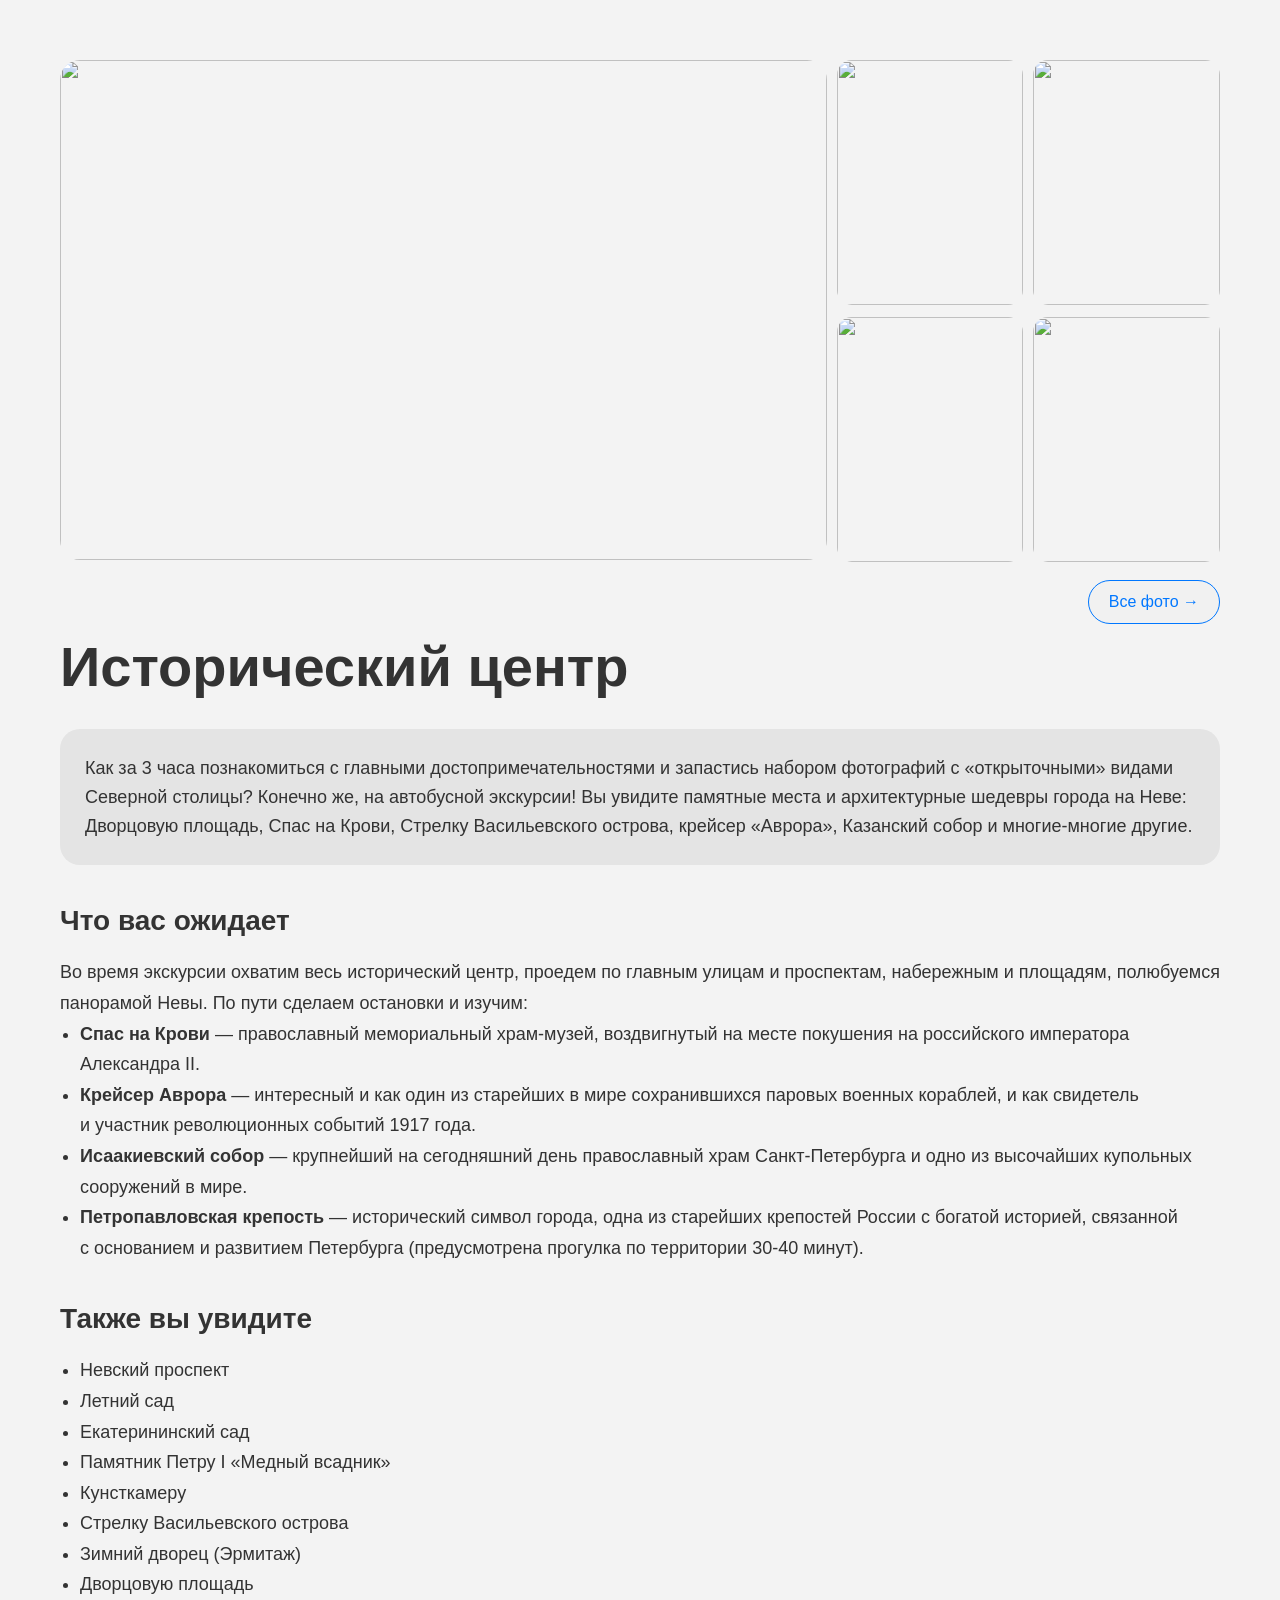
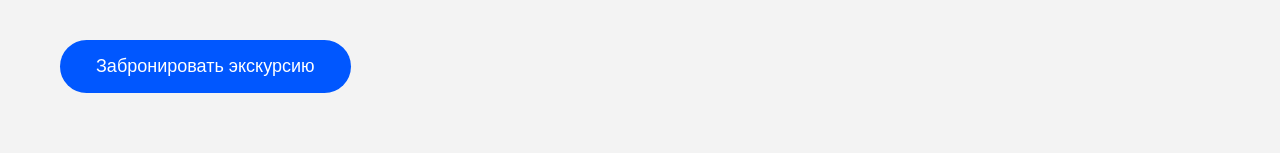
==== routes/historical-center.html @ 01e5e87c "Add files via upload" ====
<!DOCTYPE html>
<html lang="ru">

<head>
    <meta charset="UTF-8">
    <meta name="viewport" content="width=device-width, initial-scale=1.0">
    <link rel="icon" href="../img/Gemini_Generated_Image_ymd1gxymd1gxymd1-Photoroom.png">
    <title>Исторический центр</title>
    <link rel="stylesheet" href="../style.css">
</head>

<body>
    <section class="tour-page">
        <div class="tour-gallery">
            <div class="main-photo">
                <img src="https://images.pexels.com/photos/9007396/pexels-photo-9007396.jpeg" class="gallery-image" alt="">
            </div>

            <div class="small-photos">
                <img src="https://images.pexels.com/photos/10594739/pexels-photo-10594739.png" class="gallery-image" alt="">
                <img src="https://images.pexels.com/photos/4929005/pexels-photo-4929005.jpeg" class="gallery-image" alt="">
                <img src="https://images.pexels.com/photos/14017998/pexels-photo-14017998.jpeg" class="gallery-image" alt="">
                <img src="https://images.pexels.com/photos/32832223/pexels-photo-32832223.jpeg" class="gallery-image" alt="">
                <!-- скрытые фото -->

                <img src="https://images.pexels.com/photos/32832223/pexels-photo-32832223.jpeg" class="gallery-image hidden-gallery-image" alt="">
                <img src="https://images.pexels.com/photos/32832223/pexels-photo-32832223.jpeg" class="gallery-image hidden-gallery-image" alt="">
                <img src="https://images.pexels.com/photos/32832223/pexels-photo-32832223.jpeg" class="gallery-image hidden-gallery-image" alt="">
            </div>
            <button class="all-photos-btn">
                Все фото →
            </button>
        </div>

        <h1 class="nameR">Исторический центр</h1>

        <div class="tour-intro">
            Как за 3 часа познакомиться с главными достопримечательностями и запастись набором фотографий с «открыточными» видами Северной столицы? Конечно же, на автобусной экскурсии! Вы увидите памятные места и архитектурные шедевры города на Неве: Дворцовую площадь, Спас на Крови, Стрелку Васильевского острова, крейсер «Аврора», Казанский собор и многие-многие другие.
        </div>

        <div class="tour-content">
            <h3>Что вас ожидает</h3>
            <p>
                Во время экскурсии охватим весь исторический центр, проедем по главным улицам и проспектам, набережным и площадям, полюбуемся панорамой Невы. По пути сделаем остановки и изучим:
            </p>

            <ul>
                <li><strong>Спас на Крови</strong> — православный мемориальный храм-музей, воздвигнутый на месте покушения на российского императора Александра II.</li>
                <li><strong>Крейсер Аврора</strong> — интересный и как один из старейших в мире сохранившихся паровых военных кораблей, и как свидетель и участник революционных событий 1917 года.</li>
                <li><strong>Исаакиевский собор</strong> — крупнейший на сегодняшний день православный храм Санкт-Петербурга и одно из высочайших купольных сооружений в мире.</li>
                <li><strong>Петропавловская крепость</strong> — исторический символ города, одна из старейших крепостей России с богатой историей, связанной с основанием и развитием Петербурга (предусмотрена прогулка по территории 30-40 минут).</li>
            </ul>

            <h3>Также вы увидите</h3>

            <ul>
                <li>Невский проспект</li>
                <li>Летний сад</li>
                <li>Екатерининский сад</li>
                <li>Памятник Петру I «Медный всадник»</li>
                <li>Кунсткамеру</li>
                <li>Стрелку Васильевского острова</li>
                <li>Зимний дворец (Эрмитаж)</li>
                <li>Дворцовую площадь</li>
            </ul>
        </div>

        <button class="open-booking">
            Забронировать экскурсию
        </button>
    </section>

    
<div class="lightbox" id="lightbox">

<!-- закрыть -->
<span class="close-lightbox">&times;</span>

<!-- счетчик -->
<div class="lightbox-counter">
<span id="currentSlide">1</span> /
<span id="totalSlides">8</span>
</div>

<!-- фото -->
<div class="lightbox-image-wrapper">

<img src="" class="lightbox-image" id="lightboxImage">

</div>

<!-- стрелки -->
<button class="lightbox-prev">&#10094;</button>
<button class="lightbox-next">&#10095;</button>

<!-- миниатюры -->
<div class="lightbox-thumbs" id="lightboxThumbs"></div>

</div>

    <script src="../gallery.js"></script>

</body>
</html>
---- style.css ----
*{
margin:0;
padding:0;
box-sizing:border-box;
font-family: Arial, sans-serif;
}

body{  
background:#f3f3f3;
color:#333;
}

.a{
  max-width: 1500px; 
margin: 0 auto;   
padding: 0 20px; 
}

/* HEADER */

.header{
position:absolute;
top:0;
width:100%;
display:flex;
justify-content:space-between;
align-items:center;
padding:25px 60px;
color:white;
background-color: #0077ff;
}

.header nav a{
margin-left:30px;
margin-top: 10px;
text-decoration:none;
color:rgb(255, 255, 255);
font-weight:800;

}

.header nav a:hover{
opacity:0.7;
}

.logo{
font-size:24px;
font-weight:bold;
}


/* HERO */

.hero{
height:100vh;
background:url("https://images.unsplash.com/photo-1513326738677-b964603b136d")
center/cover no-repeat;
display:flex;
align-items:center;
justify-content:center;
text-align:center;
color:white;
}

.hero-content{
background:rgba(0,0,0,0.5);
padding:50px;
border-radius:10px;
}

.hero h1{
font-size:56px;
margin-bottom:20px;
}

.hero p{
font-size:22px;
margin-bottom:30px;
}

.open-booking{
padding:15px 35px;
background:#ff7a18;
border:none;
color:white;
font-size:18px;
border-radius:6px;
cursor:pointer;
}

.open-booking:hover{
background:#ff5500;
}


/* ROUTES */

/* .routes{
padding:100px 60px;
text-align:center;
}

.routes h2{
font-size:36px;
margin-bottom:50px;
}

.routes-grid{
display:flex;
gap:30px;
justify-content: space-between;
flex-wrap:wrap;
}

.route-card{
background:rgb(255, 255, 255);
padding:35px;
margin: 25px;
width:300px;
border-radius:10px;
box-shadow:0 8px 20px rgba(0,0,0,0.1);
transition:0.3s;
}

.route-card:hover{
transform:translateY(-10px);
} */

.routes{
padding:80px 60px;
background:#f2f2f2;
text-align:center;
}

.routes h2{
font-size:36px;
margin-bottom:40px;
}

.routes-container{
display:grid;
grid-template-columns:repeat(auto-fit, minmax(400px, 1fr));
gap:40px;
}

/* карточка */
.route-card{
background:white;
border-radius:20px;
overflow:hidden;
box-shadow:0 10px 25px rgba(0,0,0,0.1);
transition:0.3s;
text-align:left;
text-decoration:none;
color:inherit;
display:block;
}

.route-card:hover{
transform:translateY(-5px);
}

/* картинка */
.route-card img{
width:100%;
height:200px;
object-fit:cover;
}

/* контент */
.route-content{
padding:25px;
}

.route-content h3{
font-size:22px;
margin-bottom:10px;
}

.route-desc{
color:#555;
margin-bottom:15px;
}

/* ключевые точки */
.route-points-title{
color:#0077ff;
font-weight:bold;
margin-bottom:10px;
}

.route-points{
list-style:none;
padding:0;
margin:0;
}

.route-points li{
margin-bottom:5px;
color:#333;
}

/* кнопка */
.routes-more-btn{
margin-top:40px;
padding:12px 28px;
border-radius:25px;
border:1px solid #0077ff;
background:white;
color:#0077ff;
cursor:pointer;
transition:0.3s;
}

.routes-more-btn:hover{
background:#0077ff;
color:white;
}


/* GALLERY */

.gallery{
padding:100px 60px;
text-align:center;
}

.gallery h2{
font-size:36px;
margin-bottom:50px;
}

.gallery-grid{
display:grid;
grid-template-columns:repeat(auto-fit,minmax(250px,1fr));
gap:20px;
}

.gallery-img{
width:100%;
height:250px;
object-fit:cover;
border-radius:8px;
cursor:pointer;
transition:0.3s;
}

.gallery-img:hover{
transform:scale(1.05);
}


/* LIGHTBOX */

.lightbox{
position:fixed;
top:0;
left:0;
width:100%;
height:100%;
background:rgba(0,0,0,0.9);
display:none;
align-items:center;
justify-content:center;
}

.lightbox img{
max-width:90%;
max-height:80%;
}


/* FOOTER */

footer{
background:#111;
color:white;
text-align:center;
padding:25px;
}

.advantages{
padding:100px 60px;
background:white;
text-align:center;
}

.advantages h2{
font-size:36px;
margin-bottom:60px;
}

.advantages-grid{
display:grid;
grid-template-columns:repeat(auto-fit,minmax(250px,1fr));
gap:40px;
}

.advantage{
background:#f7f9fc;
padding:40px;
border-radius:10px;
transition:0.3s;
}

.advantage:hover{
transform:translateY(-10px);
box-shadow:0 10px 25px rgba(0,0,0,0.1);
}

.icon{
font-size:40px;
margin-bottom:20px;
}

.advantage h3{
margin-bottom:15px;
font-size:22px;
}

.map-section{
padding:100px 60px;
text-align:center;
background:#f3f3f3;
}

.map-section h2{
font-size:36px;
margin-bottom:40px;
}

#map{
height:500px;
width:100%;
border-radius:10px;
margin-top:40px;
box-shadow:0 10px 25px rgba(0,0,0,0.15);
}

.reviews {
  padding: 100px 60px;
  background: #f7f9fc;
  text-align: center;
}

.reviews h2 {
  font-size: 36px;
  margin-bottom: 50px;
}

.reviews-grid {
  display: grid;
  grid-template-columns: repeat(auto-fit, minmax(250px, 1fr));
  gap: 30px;
  justify-items: center;
}

.review-card {
  background: white;
  padding: 30px;
  border-radius: 10px;
  box-shadow: 0 8px 20px rgba(0,0,0,0.1);
  transition: 0.3s;
}

.review-card:hover {
  transform: translateY(-10px);
  box-shadow: 0 12px 25px rgba(0,0,0,0.15);
}

.review-card .stars {
  font-size: 20px;
  color: #FFD700; /* золотые звезды */
  margin-bottom: 15px;
}

.review-card p {
  font-size: 16px;
  margin-bottom: 15px;
}

.review-card h4 {
  font-size: 14px;
  color: #555;
  font-weight: normal;
}

.about{
padding:100px 60px;
background:white;
}

.about-container{
display:grid;
grid-template-columns:1fr 1fr;
gap:50px;
align-items:center;
}

.about-image img{
width:100%;
border-radius:10px;
box-shadow:0 10px 25px rgba(0,0,0,0.15);
}

.about-text h2{
font-size:36px;
margin-bottom:20px;
}

.about-text p{
margin-bottom:20px;
line-height:1.6;
font-size:16px;
}

.about-stats{
display:flex;
gap:40px;
margin-top:30px;
}

.stat h3{
font-size:32px;
color:#0077ff;
}

.stat p{
font-size:14px;
color:#555;
}

.booking{
padding:100px 60px;
background:#f3f3f3;
text-align:center;
}

.booking h2{
font-size:36px;
margin-bottom:40px;
}

.booking-form{
max-width:600px;
margin:auto;
background:white;
padding:40px;
border-radius:12px;
box-shadow:0 10px 25px rgba(0,0,0,0.1);
display:grid;
gap:20px;
}

.form-group{
display:flex;
flex-direction:column;
text-align:left;
}

.form-group label{
margin-bottom:6px;
font-weight:500;
}

.form-group input,
.form-group select{
padding:12px;
border:1px solid #ddd;
border-radius:6px;
font-size:14px;
}

.booking-btn{
margin-top:10px;
padding:14px;
border:none;
background:#0077ff;
color:white;
font-size:16px;
border-radius:6px;
cursor:pointer;
transition:0.3s;
}

.booking-btn:hover{
background:#005ad1;
}

.footer{
background:#111111;
color:white;
padding:60px 60px 20px;
}

.footer-container{
display:grid;
grid-template-columns:repeat(auto-fit,minmax(220px,1fr));
gap:40px;
margin-bottom:40px;
}

.footer-column h3{
margin-bottom:15px;
}

.footer-column p{
font-size:14px;
line-height:1.6;
}

.footer-column ul{
list-style:none;
padding:0;
}

.footer-column ul li{
margin-bottom:8px;
}

.footer-column ul a{
color:#ddd;
text-decoration:none;
}

.footer-column ul a:hover{
color:white;
}

.socials a{
display:inline-block;
margin-right:10px;
color:#ddd;
text-decoration:none;
}

.socials a:hover{
color:white;
}

.footer-bottom{
border-top:1px solid #333;
padding-top:20px;
text-align:center;
font-size:14px;
color:#aaa;
}

.booking-modal{
display:none;
position:fixed;
top:0;
left:0;
width:100%;
height:100%;
background:rgba(0,0,0,0.6);
justify-content:center;
align-items:center;
z-index:9000;
}

.booking-content{
background:white;
padding:40px;
border-radius:10px;
width:90%;
max-width:500px;
position:relative;
animation:modalShow 0.3s ease;
}

@keyframes modalShow{
from{
transform:scale(0.8);
opacity:0;
}
to{
transform:scale(1);
opacity:1;
}
}

.close-modal{
position:absolute;
right:15px;
top:10px;
font-size:28px;
cursor:pointer;
}

.booking-form{
display:grid;
gap:15px;
margin-top:20px;
}

.booking-form input,
.booking-form select{
padding:10px;
border:1px solid #ddd;
border-radius:6px;
}

.booking-btn{
background:#0077ff;
color:white;
border:none;
padding:12px;
border-radius:6px;
cursor:pointer;
}

.toast{
position:fixed;
bottom:30px;
right:30px;
background:#28a745;
color:white;
padding:15px 25px;
border-radius:8px;
box-shadow:0 5px 15px rgba(0,0,0,0.2);
opacity:0;
transform:translateY(20px);
transition:0.4s;
z-index:9999;
}

.toast.show{
opacity:1;
transform:translateY(0);
}

/* ===== АДАПТИВ ДЛЯ ТЕЛЕФОНА ===== */
@media (max-width: 768px){

/* Общие отступы */
section{
padding:60px 20px !important;
}

/* Заголовки */
h1{
font-size:28px;
}

h2{
font-size:24px;
}

/* HERO */
.hero{
padding:100px 20px;
text-align:center;
}

/* Кнопки */
.open-booking{
width:100%;
padding:15px;
font-size:16px;
}

/* Карточки маршрутов */
.routes-container{
grid-template-columns:1fr;
}

/* Галерея */
.gallery{
grid-template-columns:1fr;
}

/* О компании */
.about-container{
grid-template-columns:1fr;
}

.about-image{
order:-1;
}

/* Отзывы */
.reviews-container{
grid-template-columns:1fr;
}

/* Форма */
.booking-form{
padding:20px;
}

/* Футер */
.footer-container{
grid-template-columns:1fr;
text-align:center;
}

}

@media (max-width: 768px){

.booking-content{
width:90%;
padding:25px;
}

}

@media (max-width: 768px){

.toast{
right:50%;
transform:translateX(50%);
bottom:20px;
width:90%;
text-align:center;
}

}




.mobile-booking-btn{
display:none;
position:fixed;
text-align: center;
border-radius: 6px;
bottom:0;
left:0;
width:100%;
padding:15px;
background:#0077ff;
color:white;
border:none;
font-size:18px;
z-index:1000;
}

/* показываем только на телефоне */
@media (max-width:768px){
.mobile-booking-btn{
width: 100%;
display:block;
}
}

.pricing{
padding:100px 60px;
background:#f3f3f3;
text-align:center;
}

.pricing h2{
font-size:64px;
font-weight:700;
margin-bottom:60px;
}

.pricing-container{
display:grid;
grid-template-columns:repeat(auto-fit,minmax(320px,1fr));
gap:30px;
}

/* карточка */
.price-card{
position:relative;
background:#f7f7f7;
border-radius:30px;
padding:40px;
overflow:hidden;
text-align:left;

box-shadow:
0 10px 20px rgba(0,0,0,0.08);

transition:0.3s;
min-height:520px;
}

.price-card:hover{
transform:translateY(-5px);
}

/* фоновая архитектура */
.card-bg{
position:absolute;
right:-20px;
bottom:0;
height:80%;
opacity:0.35;
pointer-events:none;
}

/* заголовок */
.price-card h3{
font-size:28px;
font-weight:700;
margin-bottom:10px;
}

/* люди */
.people{
font-size:16px;
font-weight:600;
margin-bottom:30px;
}

/* цена */
.price{
font-size:64px;
font-weight:300;
color:#0057ff;
margin-bottom:40px;
}

/* список */
.price-card ul{
padding-left:18px;
margin-bottom:40px;
position:relative;
z-index:2;
}

.price-card ul li{
margin-bottom:12px;
font-size:18px;
}

/* кнопка */
.price-card button{
position:absolute;
bottom:35px;
left:40px;

background:#0057ff;
color:white;

border:none;
padding:14px 32px;
border-radius:40px;

font-size:18px;
cursor:pointer;
transition:0.3s;
z-index:2;
}

.price-card button:hover{
background:#0040c9;
transform:translateY(-2px);
}

@media (max-width:768px){

.pricing{
padding:70px 20px;
}

.pricing h2{
font-size:38px;
}

.price-card{
min-height:auto;
padding:30px;
}

.price{
font-size:48px;
}

.card-bg{
height:55%;
opacity:0.2;
}

.price-card button{
position:static;
margin-top:20px;
width:100%;
}

}

.total-price{
font-size:20px;
font-weight:bold;
margin-top:10px;
color:#0077ff;
text-align:center;
}

/* затемнение */
.overlay{
position:fixed;
top:0;
left:0;
width:100%;
height:100%;
background:rgba(0,0,0,0.5);
opacity:0;
visibility:hidden;
transition:0.3s;
z-index:999;

}

.overlay.active{
opacity:1;
visibility:visible;
}

/* меню */
.nav{
position:fixed;
top:0;
right:-100%;
width:280px;
height:100%;
background:#0077ff;
z-index:1001;
transition:0.4s;
display:flex !important;
flex-direction:column;

}

.nav.active{
right:0;
}

/* ссылки */
.nav a{
text-decoration:none;
font-size:18px;
color:#333;
transition:0.6s;
display: inline-block;
}

.nav a:hover{
transform: scale(1.2);
}

/* крестик */
.close-menu{
font-size:28px;
cursor:pointer;
align-self:flex-end;
color: rgb(255, 255, 255);
margin: 3px;
}

/* бургер */
.burger{
display:none;
flex-direction:column;
cursor:pointer;

}

.burger span{
width:25px;
height:3px;
background:#ffffff;
margin:4px 0;
}

/* мобильная версия */
@media (max-width:768px){
.burger{
display:flex;
}
}

/* ПК версия */
@media (min-width: 769px){

.nav{
position:static;
display:flex;
flex-direction:row;
height:auto;
width:auto;
background:none;
box-shadow:none;
right:0;
}

.overlay{
display:none;
}

.close-menu{
display:none;
}

}

/* кнопка */
.routes-more-btn{
margin:60px auto 0;
display:block;
padding:14px 32px;
font-size:16px;
border-radius:30px;
border:1px solid #0077ff;
background:transparent;
color:#0077ff;
cursor:pointer;
transition:0.3s;
}

.routes-more-btn:hover{
background:#0077ff;
color:white;
transform:translateY(-2px);
}

/* скрытый блок */
.routes-more{
max-height:0;
overflow:hidden;
transition:0.5s ease;
}

/* открытое состояние */
.routes-more.active{
max-height:2000px;
margin-top:40px;
}

/* ===== СТРАНИЦА МАРШРУТА ===== */

.tour-page{
max-width:1200px;
margin:auto;
padding:60px 20px;
}

.tour-gallery{
display:grid;
grid-template-columns:2fr 1fr;
gap:10px;
margin-bottom:40px;
}

.main-photo img{
width:100%;
height:500px;
object-fit:cover;
border-radius:20px;
}

.small-photos{
display:grid;
grid-template-columns:1fr 1fr;
gap:10px;
}

.small-photos img{
width:100%;
height:245px;
object-fit:cover;
border-radius:15px;
}

.tour-page h1{
font-size:56px;
margin-bottom:30px;
}

.tour-intro{
background:#e4e4e4;
padding:25px;
border-radius:20px;
font-size:18px;
line-height:1.6;
margin-bottom:40px;
}

.tour-content h3{
margin:40px 0 20px;
font-size:28px;
}

.tour-content p,
.tour-content li{
font-size:18px;
line-height:1.7;
}

.tour-content ul{
padding-left:20px;
}

.tour-page .open-booking{
margin-top:40px;
padding:16px 36px;
border:none;
border-radius:40px;
background:#0057ff;
color:white;
font-size:18px;
cursor:pointer;
}

@media (max-width:768px){

.tour-gallery{
grid-template-columns:1fr;
}

.main-photo img{
height:300px;
}

.small-photos img{
height:140px;
}

.tour-page h1{
font-size:38px;
}

}

.tour-gallery{
position:relative;
}

.all-photos-btn{
position:absolute;
right:0px;
bottom:-60px;

background:#f1f1f1;
border:1px solid #0077ff;

color:#0077ff;

padding:12px 20px;
border-radius:30px;

cursor:pointer;
font-size:16px;

transition:0.3s;
z-index:5;
}

.all-photos-btn:hover{
background:#0077ff;
color:white;
}

/* ===== LIGHTBOX ===== */

.lightbox{
position:fixed;
top:0;
left:0;

width:100%;
height:100%;

background:rgba(0,0,0,0.96);

display:none;
justify-content:center;
align-items:center;
flex-direction:column;

z-index:99999;

animation:fadeIn 0.3s ease;
}

/* fade */
@keyframes fadeIn{
from{
opacity:0;
}
to{
opacity:1;
}
}

/* wrapper */
.lightbox-image-wrapper{
display:flex;
justify-content:center;
align-items:center;
width:100%;
height:80%;
overflow:hidden;
}

/* фото */
.lightbox-image{
max-width:90%;
max-height:90%;
border-radius:14px;

transition:
transform 0.3s ease,
opacity 0.3s ease;

cursor:zoom-in;
}

/* zoom */
.lightbox-image.zoomed{
transform:scale(1.8);
cursor:zoom-out;
}

/* закрытие */
.close-lightbox{
position:absolute;
top:25px;
right:40px;

font-size:50px;
color:white;
cursor:pointer;
}

/* стрелки */
.lightbox-prev,
.lightbox-next{
position:absolute;
top:50%;
transform:translateY(-50%);

background:rgba(255,255,255,0.1);
backdrop-filter:blur(10px);

border:none;

width:55px;
height:55px;

border-radius:50%;

font-size:28px;
color:white;

cursor:pointer;

transition:0.3s;
}

.lightbox-prev:hover,
.lightbox-next:hover{
background:rgba(255,255,255,0.2);
}

.lightbox-prev{
left:30px;
}

.lightbox-next{
right:30px;
}

/* счетчик */
.lightbox-counter{
position:absolute;
top:30px;
left:40px;

color:white;
font-size:18px;
}

/* миниатюры */
.lightbox-thumbs{
display:flex;
gap:10px;

margin-top:20px;

overflow-x:auto;
padding:10px;
}

.lightbox-thumbs img{
width:80px;
height:60px;

object-fit:cover;

border-radius:8px;

cursor:pointer;

opacity:0.6;
transition:0.3s;
}

.lightbox-thumbs img.active{
opacity:1;
border:2px solid white;
}



@media (max-width:768px){

.lightbox-image{
max-width:95%;
max-height:70%;
}

.lightbox-prev,
.lightbox-next{
display:none;
}

.lightbox-thumbs img{
width:60px;
height:45px;
}

}

.nameR {
  margin-top: 70px;
}

.hidden-gallery-image{
display:none;
}
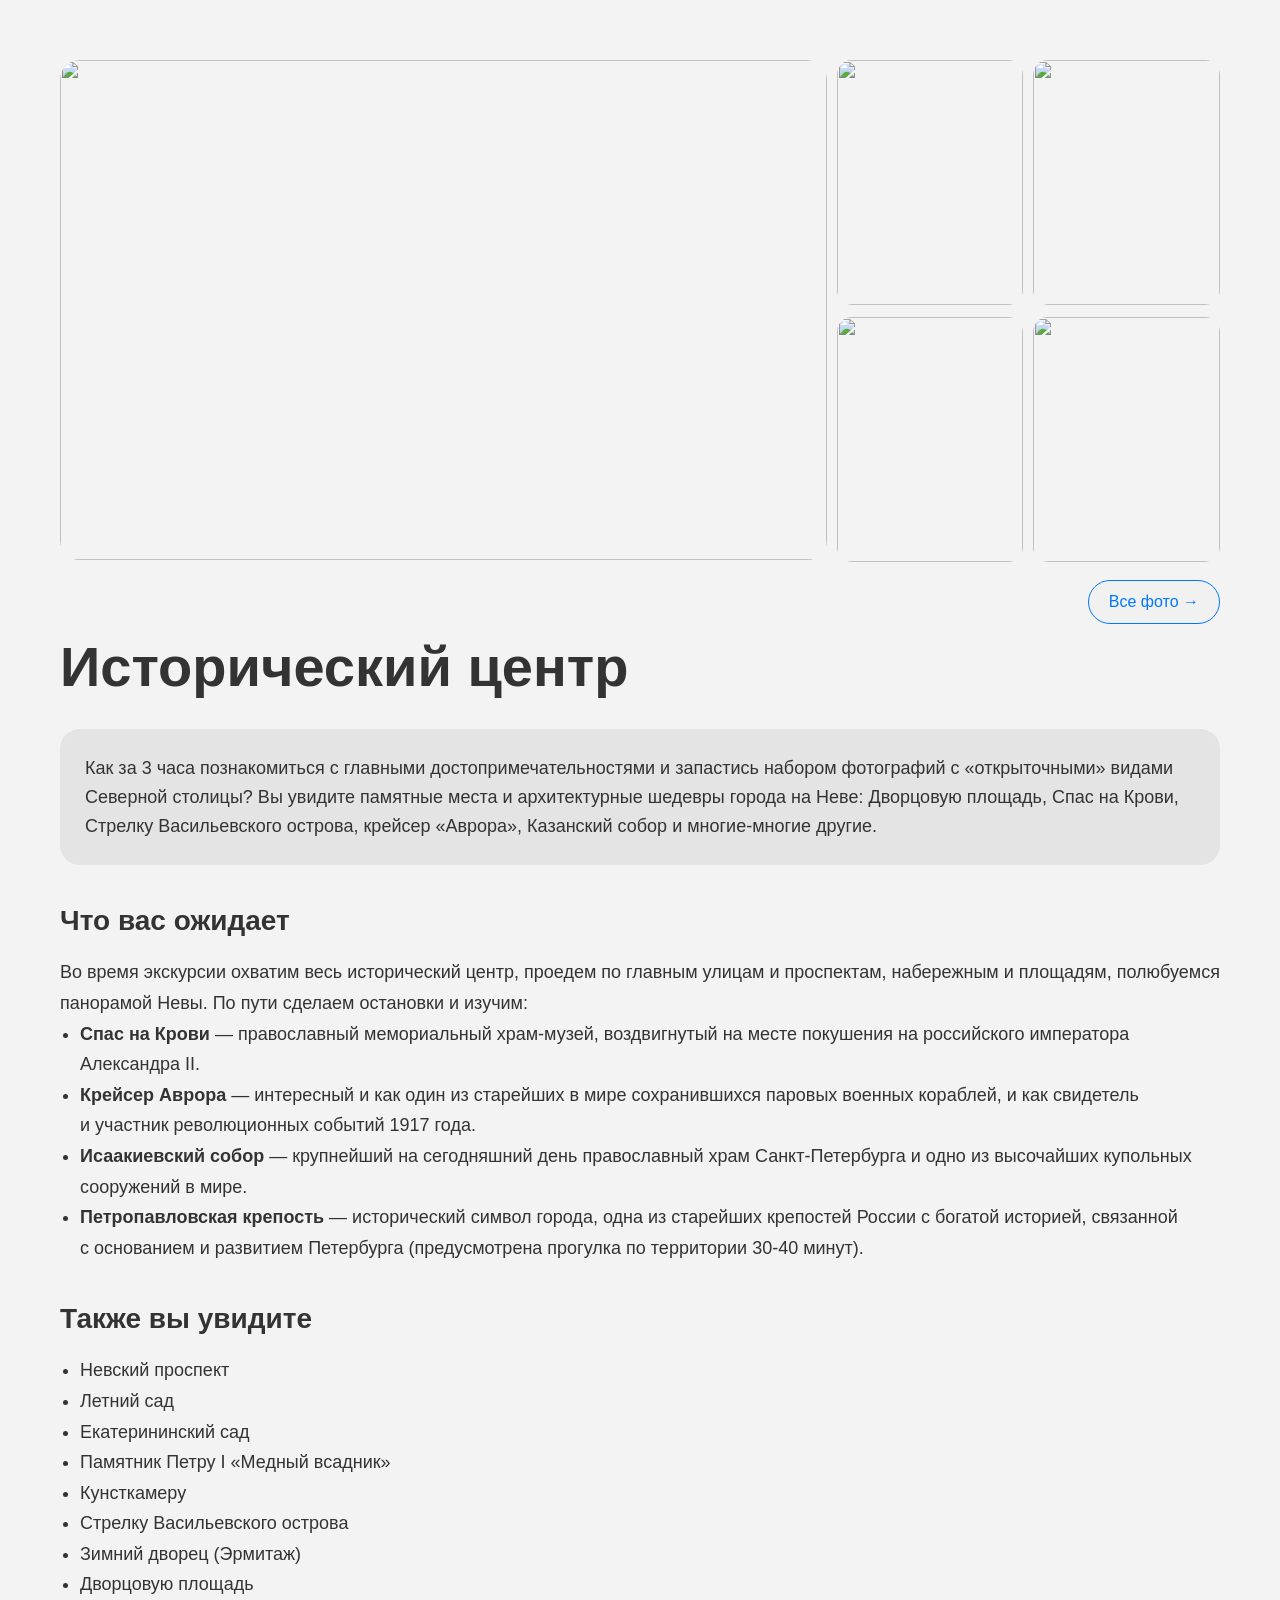
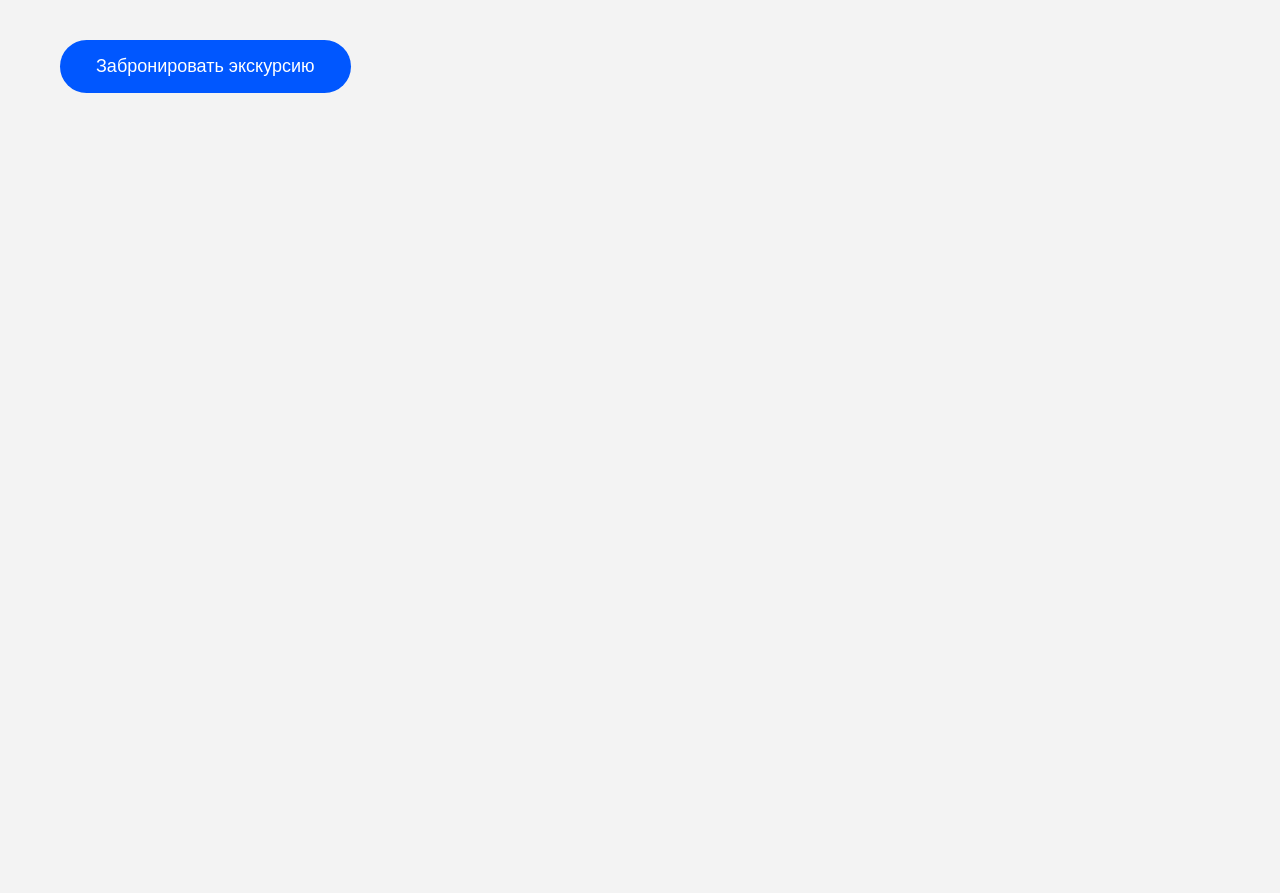
==== commit d8d4a7e4: "Add files via upload" ====
--- a/routes/historical-center.html
+++ b/routes/historical-center.html
@@ -10,6 +10,7 @@
 </head>
 
 <body>
+    
     <section class="tour-page">
         <div class="tour-gallery">
             <div class="main-photo">
@@ -35,7 +36,7 @@
         <h1 class="nameR">Исторический центр</h1>
 
         <div class="tour-intro">
-            Как за 3 часа познакомиться с главными достопримечательностями и запастись набором фотографий с «открыточными» видами Северной столицы? Конечно же, на автобусной экскурсии! Вы увидите памятные места и архитектурные шедевры города на Неве: Дворцовую площадь, Спас на Крови, Стрелку Васильевского острова, крейсер «Аврора», Казанский собор и многие-многие другие.
+            Как за 3 часа познакомиться с главными достопримечательностями и запастись набором фотографий с «открыточными» видами Северной столицы? Вы увидите памятные места и архитектурные шедевры города на Неве: Дворцовую площадь, Спас на Крови, Стрелку Васильевского острова, крейсер «Аврора», Казанский собор и многие-многие другие.
         </div>
 
         <div class="tour-content">
@@ -68,6 +69,12 @@
         <button class="open-booking">
             Забронировать экскурсию
         </button>
+
+        <iframe width="1200" height="700"
+	        src="https://mapmagic.app/embed?routes=V1KZw76"
+	        title="Embeded MapMagic map with routes"
+	        style="display: block; max-width:100%" frameBorder="0" allowFullScreen=""
+            ></iframe>
     </section>
 
     
--- a/style.css
+++ b/style.css
@@ -4,6 +4,11 @@
 box-sizing:border-box;
 font-family: Arial, sans-serif;
 }
+
+html {
+  scroll-behavior: smooth;
+}
+
 
 body{  
 background:#f3f3f3;
@@ -300,13 +305,9 @@
 background:#f7f9fc;
 padding:40px;
 border-radius:10px;
-transition:0.3s;
-}
-
-.advantage:hover{
-transform:translateY(-10px);
-box-shadow:0 10px 25px rgba(0,0,0,0.1);
-}
+}
+
+
 
 .icon{
 font-size:40px;
@@ -363,10 +364,7 @@
   transition: 0.3s;
 }
 
-.review-card:hover {
-  transform: translateY(-10px);
-  box-shadow: 0 12px 25px rgba(0,0,0,0.15);
-}
+
 
 .review-card .stars {
   font-size: 20px;
@@ -635,6 +633,10 @@
 
 /* Общие отступы */
 section{
+padding:60px 5px !important;
+}
+
+.tour-page{
 padding:60px 20px !important;
 }
 
@@ -1098,6 +1100,7 @@
 
 .tour-page .open-booking{
 margin-top:40px;
+margin-bottom: 40px;
 padding:16px 36px;
 border:none;
 border-radius:40px;
